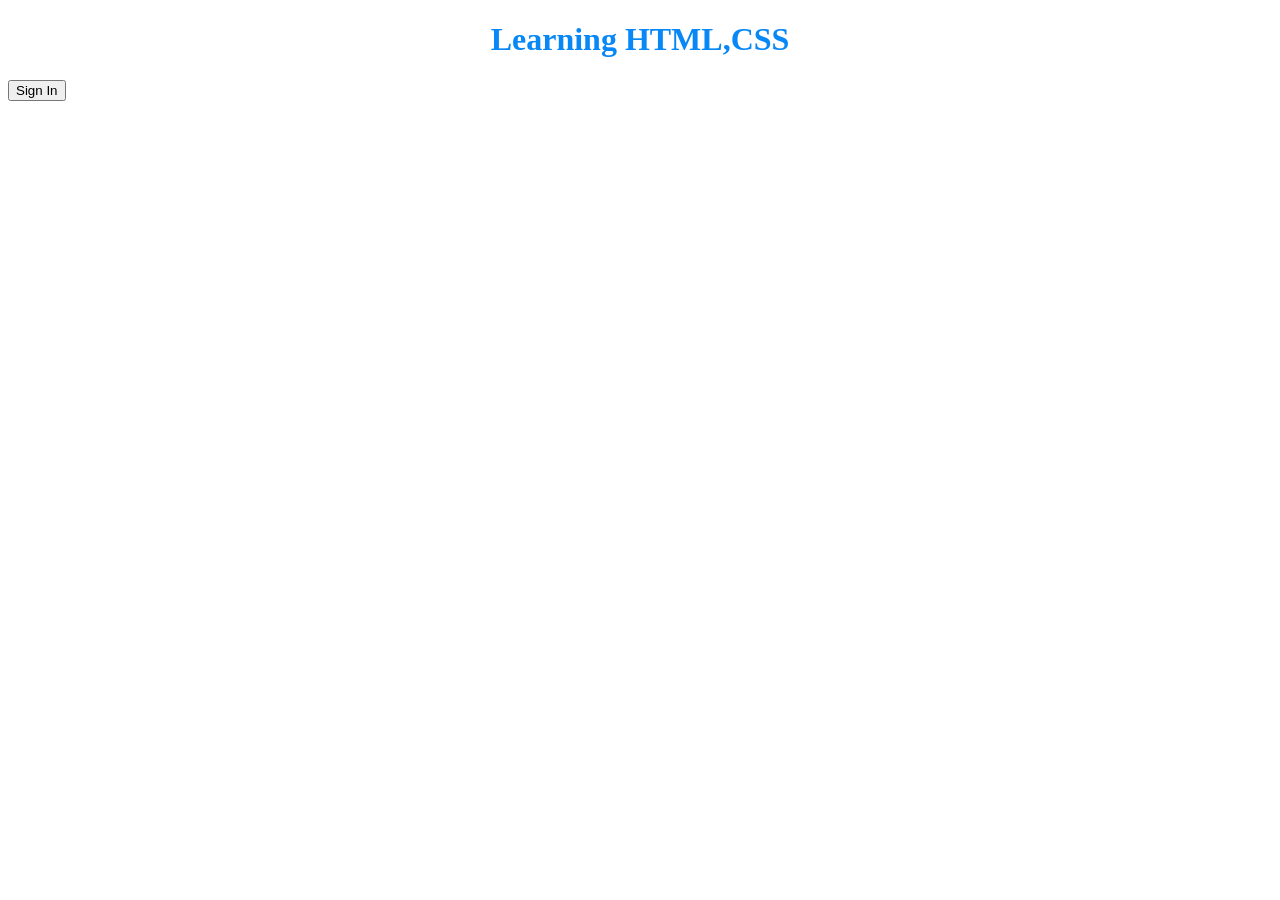
==== index.html @ 9408113e "updated the html and css file" ====
<!DOCTYPE html>
<html lang="en">
<head>
    <meta charset="UTF-8">
    <meta name="viewport" content="width=device-width, initial-scale=1.0">
    <title>HTML - CSS practice</title>
    <link rel="stylesheet" href="style.css">
</head>
<body>
    <h1>Learning HTML,CSS </h1>
    <div>
        <button>Sign In</button>
    </div>
</body>
</html>
---- style.css ----
h1{
    color: rgb(8, 135, 246);
    text-align: center;
}

button:hover{
    
    background-color: red;
    color: white;
}
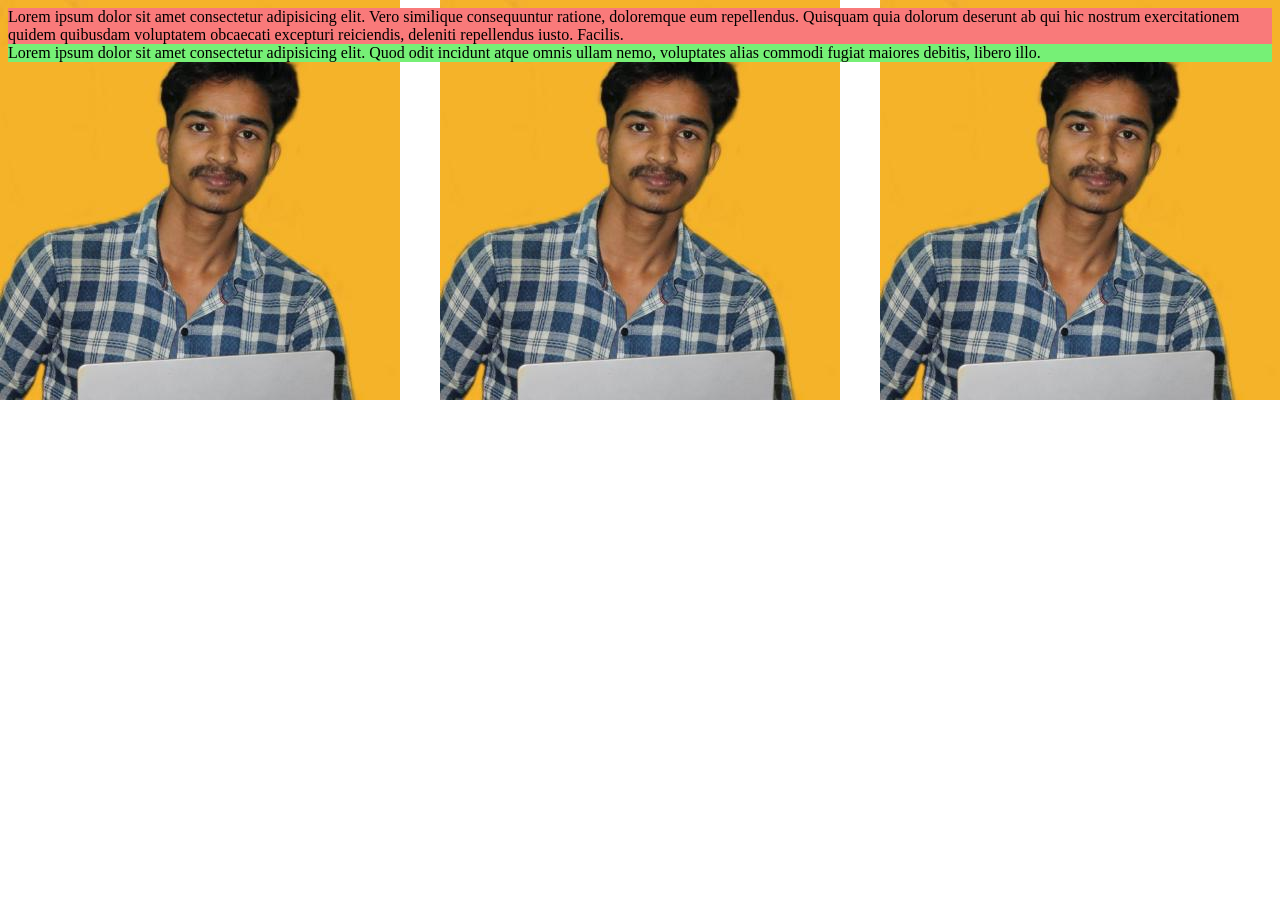
==== commit ef790b8e: "updated the html and css file" ====
--- a/index.html
+++ b/index.html
@@ -3,13 +3,12 @@
 <head>
     <meta charset="UTF-8">
     <meta name="viewport" content="width=device-width, initial-scale=1.0">
-    <title>HTML - CSS practice</title>
+    <title>Practice html and css</title>
     <link rel="stylesheet" href="style.css">
 </head>
 <body>
-    <h1>Learning HTML,CSS </h1>
-    <div>
-        <button>Sign In</button>
-    </div>
-</body>
+    <div class="red">Lorem ipsum dolor sit amet consectetur adipisicing elit. Vero similique consequuntur ratione, doloremque eum repellendus. Quisquam quia dolorum deserunt ab qui hic nostrum exercitationem quidem quibusdam voluptatem obcaecati excepturi reiciendis, deleniti repellendus iusto. Facilis.</div>
+
+    <div class="green">Lorem ipsum dolor sit amet consectetur adipisicing elit. Quod odit incidunt atque omnis ullam nemo, voluptates alias commodi fugiat maiores debitis, libero illo.</div>
+</body> 
 </html>
--- a/style.css
+++ b/style.css
@@ -1,10 +1,16 @@
-h1{
-    color: rgb(8, 135, 246);
-    text-align: center;
+body{
+    background-image: url('bg.jpeg');
+    background-repeat: repeat-x;
+    background-repeat: repeat-y;
+    background-repeat: no-repeat;
+    background-repeat: space;
+} 
+
+
+.red{
+    background: #f97a7a;;
 }
 
-button:hover{
-    
-    background-color: red;
-    color: white;
+.green{
+    background: #76f076;
 }
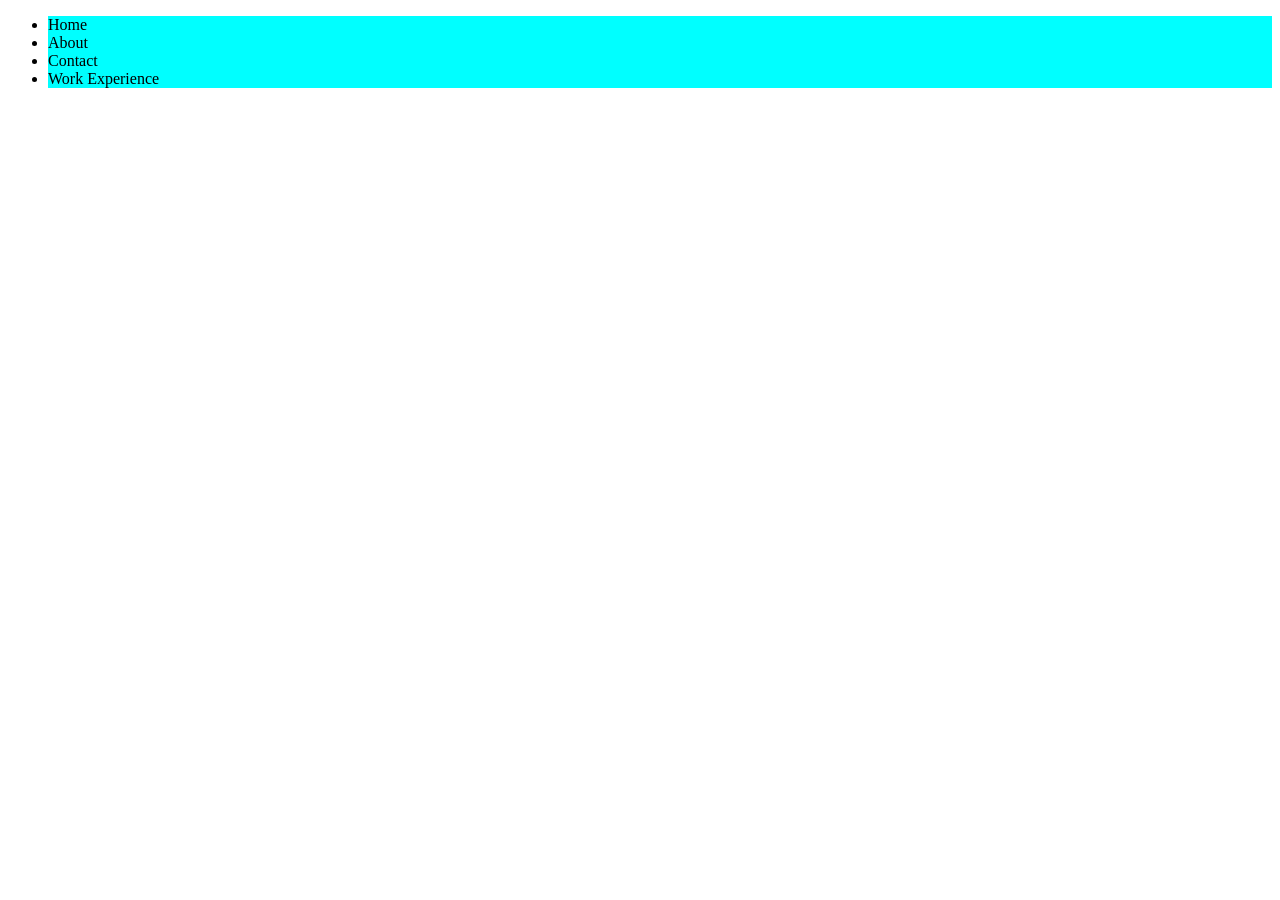
==== commit c269c03c: "updated the css and html file" ====
--- a/index.html
+++ b/index.html
@@ -3,12 +3,17 @@
 <head>
     <meta charset="UTF-8">
     <meta name="viewport" content="width=device-width, initial-scale=1.0">
-    <title>Practice html and css</title>
+    <title>Practice HTML and CSS</title>
     <link rel="stylesheet" href="style.css">
 </head>
 <body>
-    <div class="red">Lorem ipsum dolor sit amet consectetur adipisicing elit. Vero similique consequuntur ratione, doloremque eum repellendus. Quisquam quia dolorum deserunt ab qui hic nostrum exercitationem quidem quibusdam voluptatem obcaecati excepturi reiciendis, deleniti repellendus iusto. Facilis.</div>
-
-    <div class="green">Lorem ipsum dolor sit amet consectetur adipisicing elit. Quod odit incidunt atque omnis ullam nemo, voluptates alias commodi fugiat maiores debitis, libero illo.</div>
-</body> 
+    <nav>
+        <ul>
+            <li>Home</li>
+            <li>About</li>
+            <li>Contact</li>
+            <li>Work Experience</li>
+        </ul>
+    </nav>
+</body>
 </html>
--- a/style.css
+++ b/style.css
@@ -1,16 +1,6 @@
-body{
-    background-image: url('bg.jpeg');
-    background-repeat: repeat-x;
-    background-repeat: repeat-y;
-    background-repeat: no-repeat;
-    background-repeat: space;
-} 
-
-
-.red{
-    background: #f97a7a;;
+nav ul li{
+    margin: 0;
+    padding: 0;
+    background-color: aqua;
 }
 
-.green{
-    background: #76f076;
-}
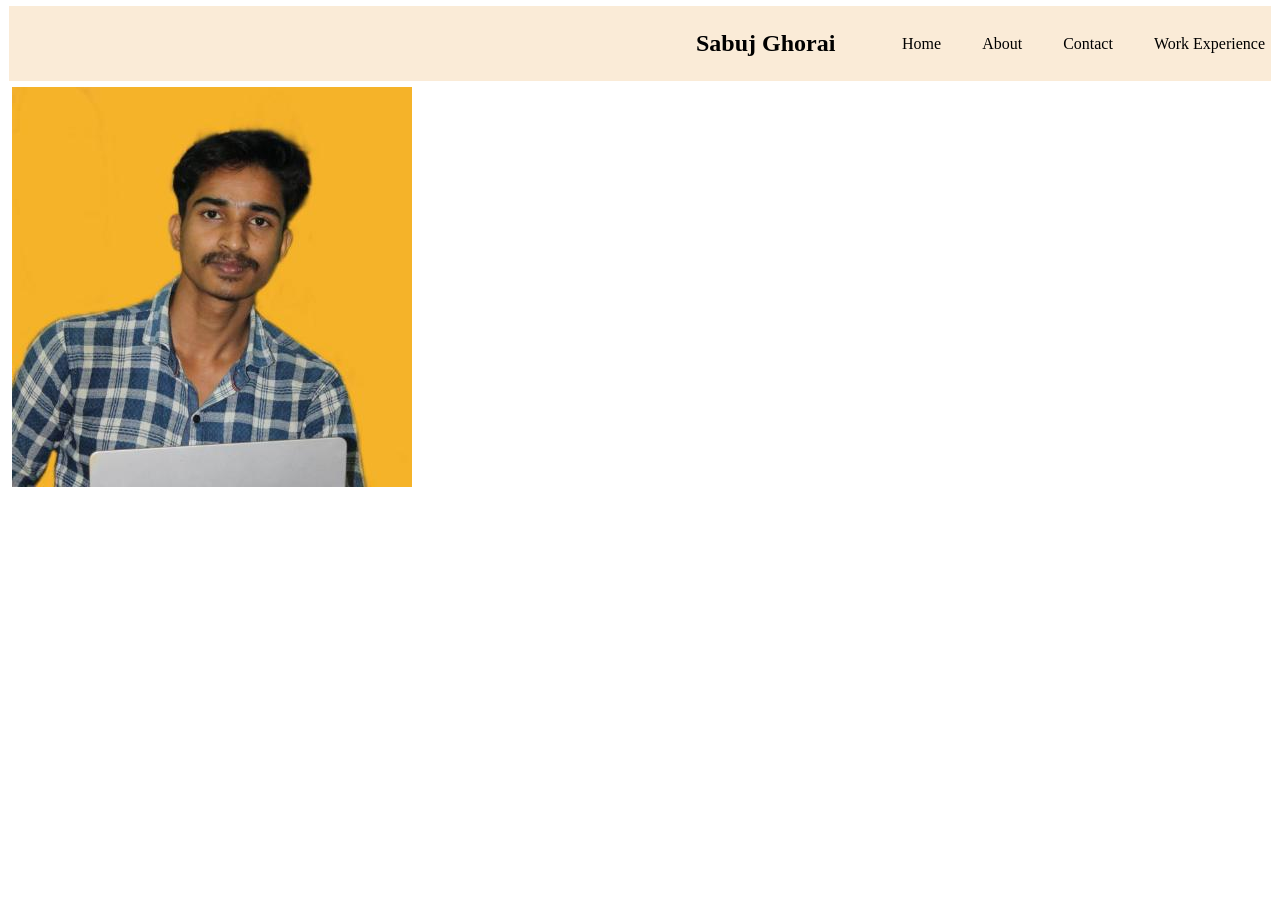
==== commit fd05f8d5: "updated the css and html file" ====
--- a/index.html
+++ b/index.html
@@ -8,6 +8,9 @@
 </head>
 <body>
     <nav>
+        <div class="leftitem">
+            <h2>Sabuj Ghorai</h2>
+        </div>
         <ul>
             <li>Home</li>
             <li>About</li>
@@ -15,5 +18,9 @@
             <li>Work Experience</li>
         </ul>
     </nav>
+
+    <div class="myimage">
+        <img src="bg.jpeg" alt="My profile picture">
+    </div>
 </body>
 </html>
--- a/style.css
+++ b/style.css
@@ -1,6 +1,45 @@
-nav ul li{
-    margin: 0;
+*{
+    margin: 3px;
     padding: 0;
-    background-color: aqua;
 }
 
+
+nav{
+    background-color:antiquewhite;
+    height: 75px;
+    text-align: right;
+    justify-content: right;
+    align-items: center;
+    display: flex;
+}
+
+nav ul{
+    align-items: right;
+    display: flex;
+    list-style: none;
+    gap: 35px;
+}
+
+nav ul li{
+    display: flex;
+    align-items: center;
+    cursor: pointer;
+    transition: 0.3s ease;
+}
+
+nav ul li:hover{
+    font-size: 1.3rem;
+    color: red ;
+    text-shadow: 0 0 10 rgb(255, 0, 0);
+    box-shadow: black;
+}
+
+.leftitem{
+    width: 200px;
+    text-align: left;
+}
+
+.myimage{
+    border-radius: 100px;
+    box-shadow: red;
+}
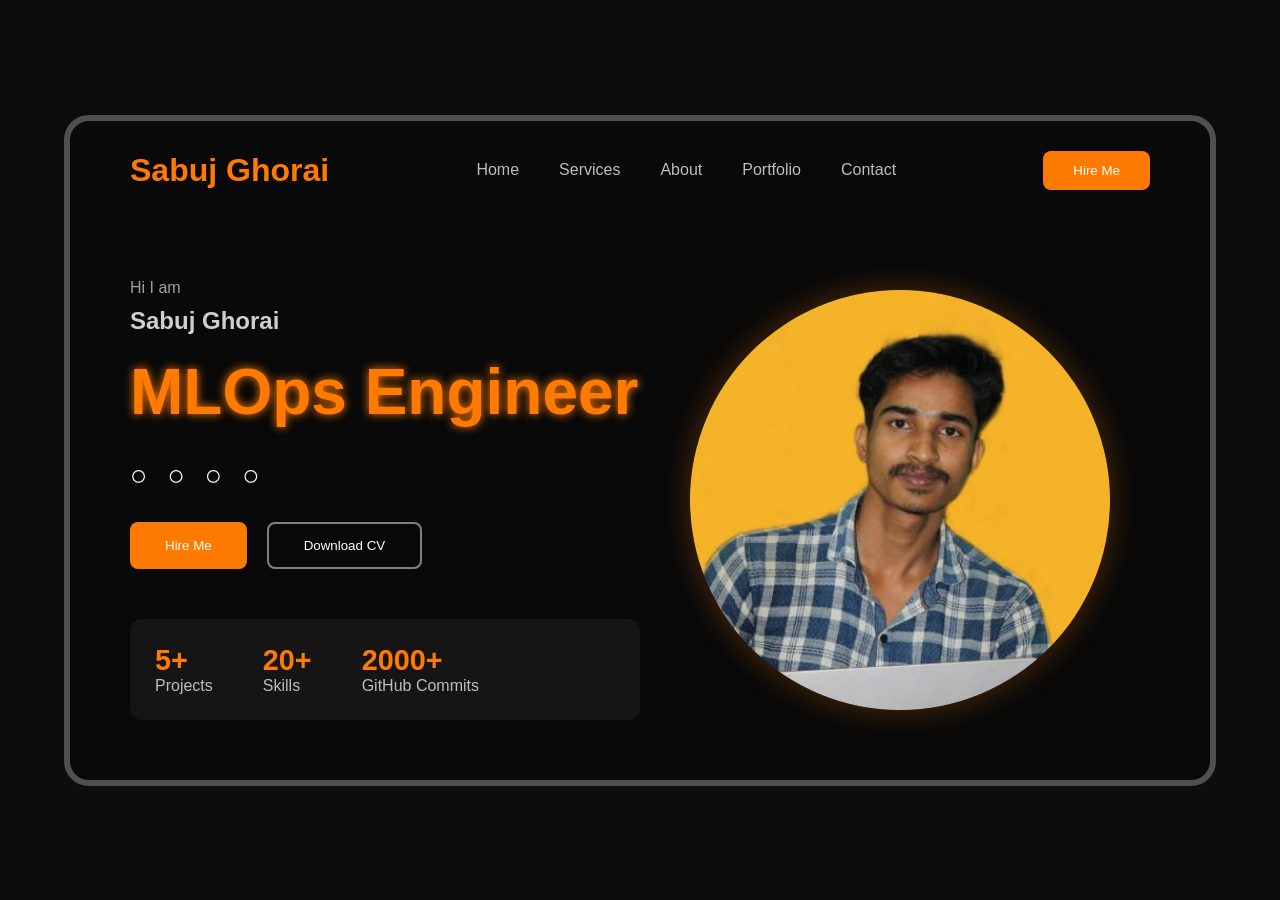
==== commit 4a6ab2af: "updated the css and html file" ====
--- a/index.html
+++ b/index.html
@@ -1,26 +1,79 @@
 <!DOCTYPE html>
 <html lang="en">
+
 <head>
     <meta charset="UTF-8">
     <meta name="viewport" content="width=device-width, initial-scale=1.0">
-    <title>Practice HTML and CSS</title>
+    <title>Portfolio</title>
     <link rel="stylesheet" href="style.css">
 </head>
+
 <body>
-    <nav>
-        <div class="leftitem">
-            <h2>Sabuj Ghorai</h2>
-        </div>
-        <ul>
-            <li>Home</li>
-            <li>About</li>
-            <li>Contact</li>
-            <li>Work Experience</li>
-        </ul>
-    </nav>
 
-    <div class="myimage">
-        <img src="bg.jpeg" alt="My profile picture">
+    <div class="container">
+
+        <nav>
+            <div class="logo">Sabuj Ghorai</div>
+
+            <ul>
+                <li><a href="#">Home</a></li>
+                <li><a href="#">Services</a></li>
+                <li><a href="#">About</a></li>
+                <li><a href="#">Portfolio</a></li>
+                <li><a href="#">Contact</a></li>
+            </ul>
+
+            <button class="hire-btn">Hire Me</button>
+        </nav>
+
+        <section class="hero">
+
+            <div class="left">
+                <p class="intro">Hi I am</p>
+                <h2>Sabuj Ghorai</h2>
+
+                <h1>MLOps Engineer</h1>
+
+                <div class="socials">
+                    <span>○</span>
+                    <span>○</span>
+                    <span>○</span>
+                    <span>○</span>
+                </div>
+
+                <div class="buttons">
+                    <button class="primary">Hire Me</button>
+                    <button class="secondary">Download CV</button>
+                </div>
+
+                <div class="stats">
+                    <div>
+                        <h3>5+</h3>
+                        <p>Projects</p>
+                    </div>
+
+                    <div>
+                        <h3>20+</h3>
+                        <p>Skills</p>
+                    </div>
+
+                    <div>
+                        <h3>2000+</h3>
+                        <p>GitHub Commits</p>
+                    </div>
+                </div>
+            </div>
+
+            <div class="right">
+                <div class="circle"></div>
+                <img src="bg.jpeg" alt="Profile">
+            </div>
+
+        </section>
+
     </div>
+
+
 </body>
+
 </html>
--- a/style.css
+++ b/style.css
@@ -1,45 +1,185 @@
 *{
-    margin: 3px;
-    padding: 0;
+    margin:0;
+    padding:0;
+    box-sizing:border-box;
+    font-family:Poppins,sans-serif;
 }
 
+body{
+    background:#0d0d0d;
+    color:white;
+    min-height:100vh;
+
+    display:flex;
+    justify-content:center;
+    align-items:center;
+}
+
+.container{
+    width:90%;
+    max-width:1300px;
+    background:#090909;
+
+    border:6px solid #4f4f4f;
+    border-radius:25px;
+
+    padding:30px 60px;
+}
 
 nav{
-    background-color:antiquewhite;
-    height: 75px;
-    text-align: right;
-    justify-content: right;
-    align-items: center;
-    display: flex;
+    display:flex;
+    justify-content:space-between;
+    align-items:center;
+}
+
+.logo{
+    color:#ff7a00;
+    font-size:2rem;
+    font-weight:700;
 }
 
 nav ul{
-    align-items: right;
-    display: flex;
-    list-style: none;
-    gap: 35px;
+    display:flex;
+    gap:40px;
+    list-style:none;
 }
 
-nav ul li{
-    display: flex;
-    align-items: center;
-    cursor: pointer;
-    transition: 0.3s ease;
+nav ul li a{
+    text-decoration:none;
+    color:#bdbdbd;
+    transition:.3s;
 }
 
-nav ul li:hover{
-    font-size: 1.3rem;
-    color: red ;
-    text-shadow: 0 0 10 rgb(255, 0, 0);
-    box-shadow: black;
+nav ul li a:hover{
+    color:#ff7a00;
 }
 
-.leftitem{
-    width: 200px;
-    text-align: left;
+.hire-btn{
+    background:#ff7a00;
+    color:white;
+    border:none;
+    padding:12px 30px;
+    border-radius:8px;
+    cursor:pointer;
 }
 
-.myimage{
-    border-radius: 100px;
-    box-shadow: red;
-}+.hire-btn:hover{
+    cursor: pointer;
+    background: #eb8150;
+    box-shadow: #eb8150;
+}
+.hero{
+    display:flex;
+    justify-content:space-between;
+    align-items:center;
+    margin-top:60px;
+}
+
+.left{
+    width:50%;
+}
+
+.intro{
+    color:#a0a0a0;
+    margin-bottom:10px;
+}
+
+.left h2{
+    color:#cfcfcf;
+    margin-bottom:20px;
+}
+
+.left h1{
+    text-shadow: 0 0 10px #ff7a00;
+    font-size:4rem;
+    color:#ff7a00;
+    margin-bottom:30px;
+}
+
+.socials{
+    display:flex;
+    gap:20px;
+    font-size:1.8rem;
+    margin-bottom:30px;
+}
+
+.buttons{
+    display:flex;
+    gap:20px;
+    margin-bottom:50px;
+}
+
+.primary{
+    background:#ff7a00;
+    border:none;
+    color:white;
+    padding:14px 35px;
+    border-radius:8px;
+    cursor:pointer;
+}
+
+.secondary{
+    background:transparent;
+    color:white;
+    border:2px solid gray;
+    padding:14px 35px;
+    border-radius:8px;
+    cursor:pointer;
+}
+
+.stats{
+    display:flex;
+    gap:50px;
+    background:#151515;
+    padding:25px;
+    border-radius:12px;
+}
+
+.stats h3{
+    color:#ff7a00;
+    font-size:1.8rem;
+}
+
+.stats p{
+    color:#bdbdbd;
+}
+
+.right{
+    position: relative;
+    width: 500px;
+    height: 500px;
+
+    display: flex;
+    justify-content: center;
+    align-items: center;
+}
+
+.circle{
+    position: absolute;
+    width: 420px;
+    height: 420px;
+    border-radius: 50%;
+    background: #1a1a1a;
+}
+
+.right img{
+    width: 420px;
+    height: 420px;
+    transition: 0.4s ease;
+    border-radius: 50%;
+    object-fit: cover;
+
+    position: relative;
+    z-index: 2;
+
+    box-shadow: 0 0 30px rgba(255,122,0,0.3);
+}
+
+.right img:hover{
+    transform: scale(1.03);
+    box-shadow:
+        0 0 20px #ff7a00,
+        0 0 40px #ff7a00,
+        0 0 80px #ff7a00;
+}
+
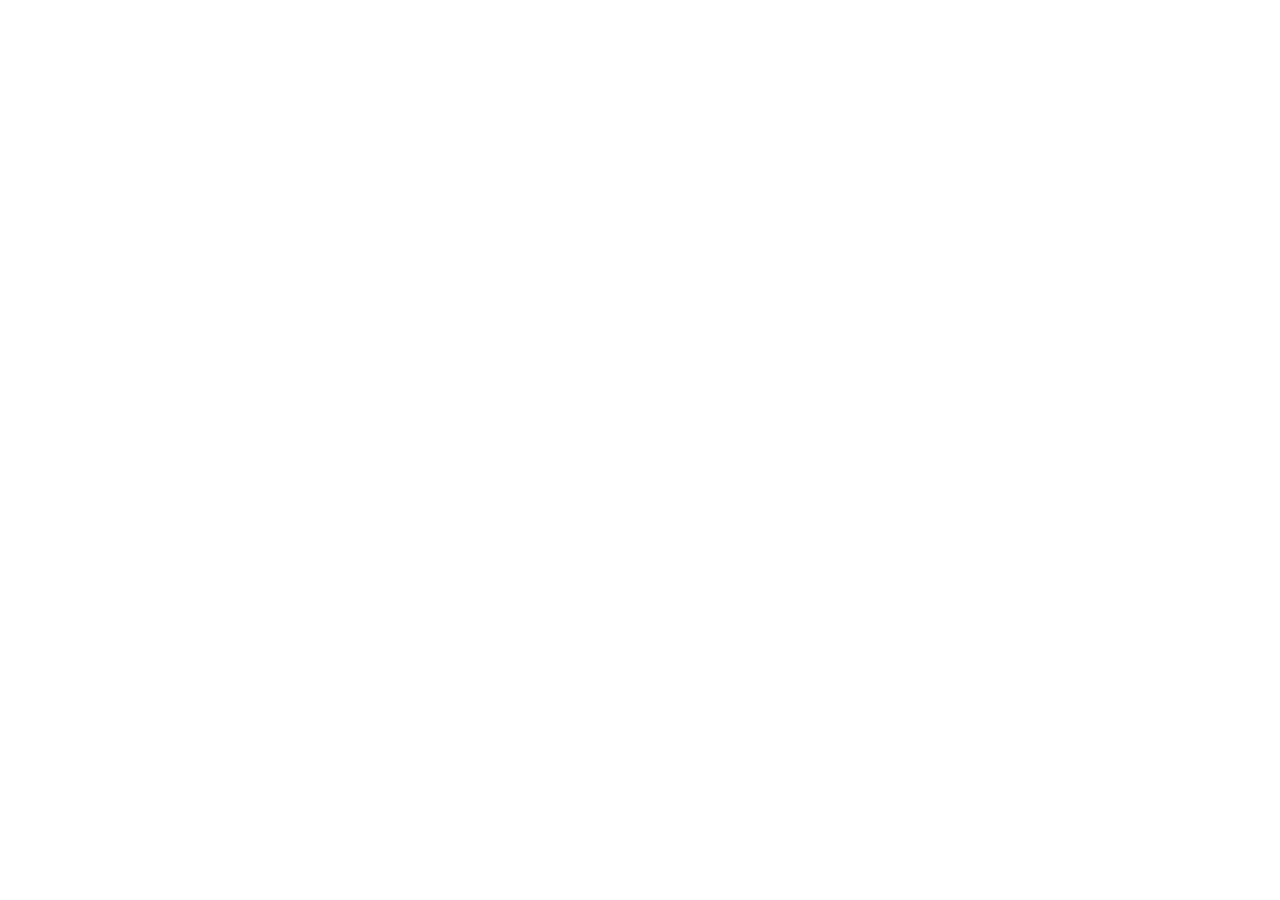
==== commit 00428b1c: "updated the index.html" ====
--- a/index.html
+++ b/index.html
@@ -1,79 +1,11 @@
 <!DOCTYPE html>
 <html lang="en">
-
 <head>
     <meta charset="UTF-8">
     <meta name="viewport" content="width=device-width, initial-scale=1.0">
-    <title>Portfolio</title>
-    <link rel="stylesheet" href="style.css">
+    <title>Live Speech to Text</title>
 </head>
-
 <body>
-
-    <div class="container">
-
-        <nav>
-            <div class="logo">Sabuj Ghorai</div>
-
-            <ul>
-                <li><a href="#">Home</a></li>
-                <li><a href="#">Services</a></li>
-                <li><a href="#">About</a></li>
-                <li><a href="#">Portfolio</a></li>
-                <li><a href="#">Contact</a></li>
-            </ul>
-
-            <button class="hire-btn">Hire Me</button>
-        </nav>
-
-        <section class="hero">
-
-            <div class="left">
-                <p class="intro">Hi I am</p>
-                <h2>Sabuj Ghorai</h2>
-
-                <h1>MLOps Engineer</h1>
-
-                <div class="socials">
-                    <span>○</span>
-                    <span>○</span>
-                    <span>○</span>
-                    <span>○</span>
-                </div>
-
-                <div class="buttons">
-                    <button class="primary">Hire Me</button>
-                    <button class="secondary">Download CV</button>
-                </div>
-
-                <div class="stats">
-                    <div>
-                        <h3>5+</h3>
-                        <p>Projects</p>
-                    </div>
-
-                    <div>
-                        <h3>20+</h3>
-                        <p>Skills</p>
-                    </div>
-
-                    <div>
-                        <h3>2000+</h3>
-                        <p>GitHub Commits</p>
-                    </div>
-                </div>
-            </div>
-
-            <div class="right">
-                <div class="circle"></div>
-                <img src="bg.jpeg" alt="Profile">
-            </div>
-
-        </section>
-
-    </div>
-
-
+    
 </body>
-
 </html>
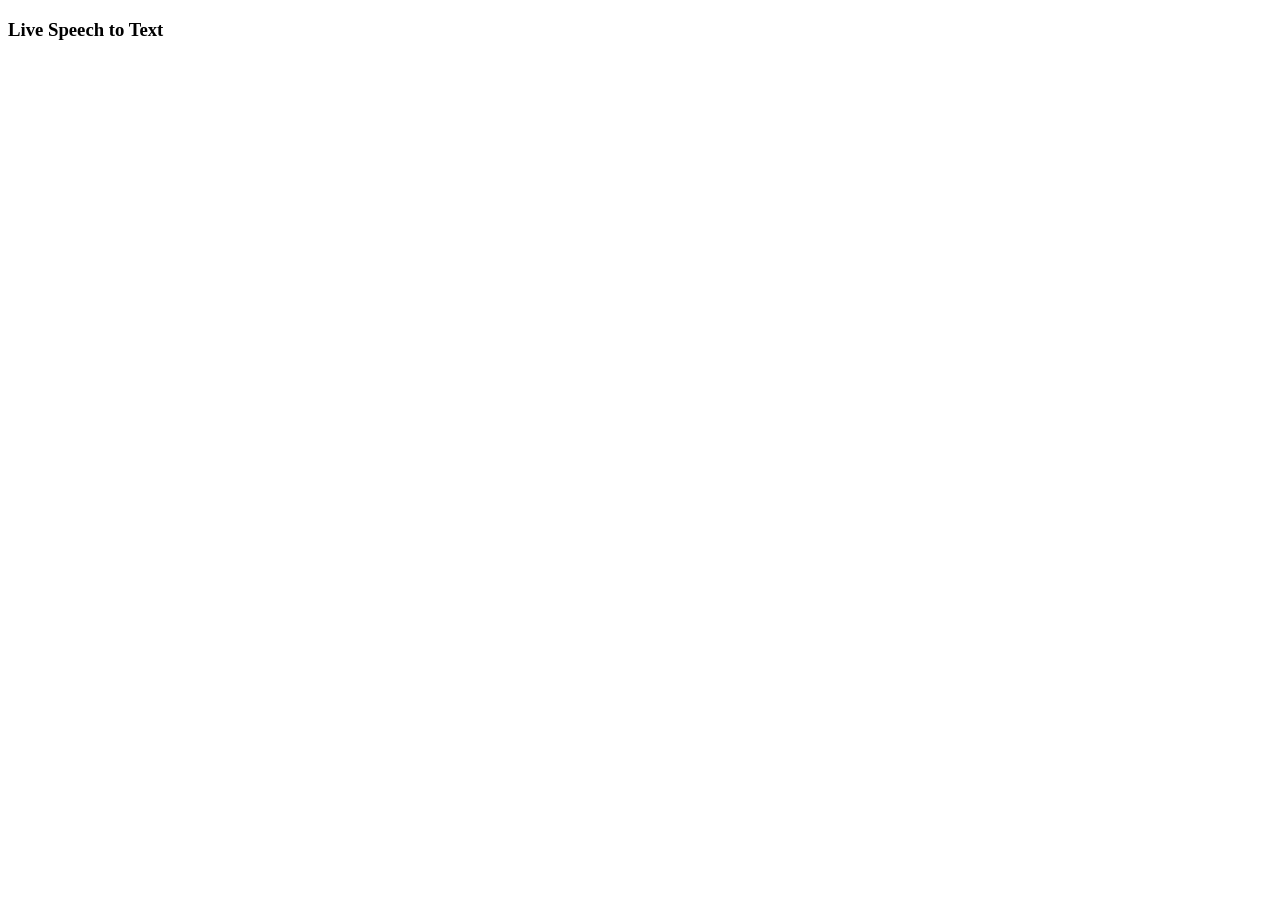
==== commit 71ea6a1c: "updated the index.html" ====
--- a/index.html
+++ b/index.html
@@ -6,6 +6,7 @@
     <title>Live Speech to Text</title>
 </head>
 <body>
-    
-</body>
+    <div>
+        <h3>Live Speech to Text</h3>
+    </div>
 </html>
